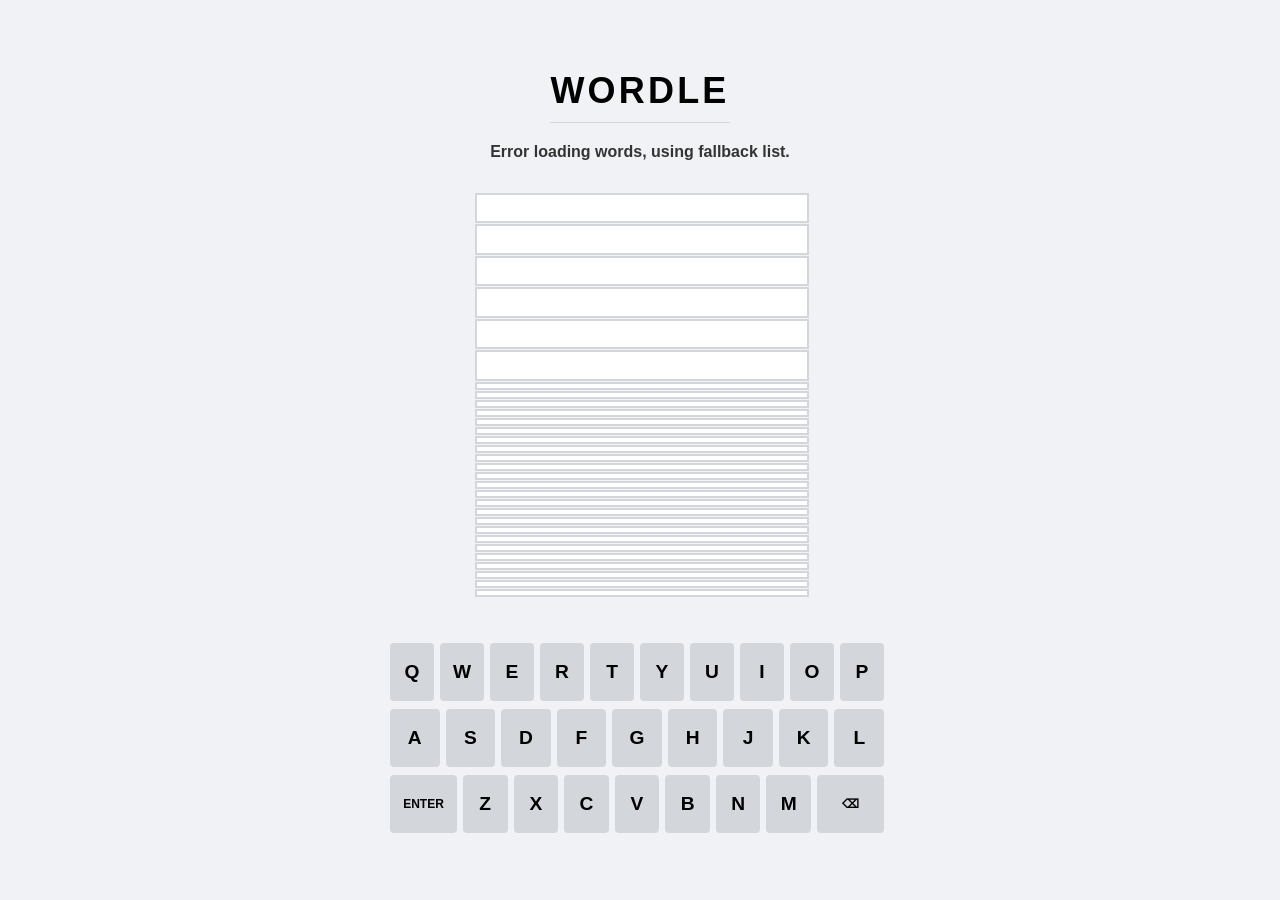
==== project/index.html @ 86db4f24 "Feat: Implement Wordle game with UI, logic and comments" ====
<!DOCTYPE html>
<html lang="en">
<head>
    <meta charset="UTF-8">
    <meta name="viewport" content="width=device-width, initial-scale=1.0">
    <title>Wordle Game</title>
    <link rel="stylesheet" href="index.css">
</head>
<body>
    <div class="game-container">
        <header>
            <h1>Wordle</h1>
        </header>
        
        <div id="message-container"></div>
        
        <div id="board-container">
            <!-- Grid will be generated by JS, or we can hardcode it here. 
                 Given the requirement for modularity, let's generate it or hardcode it clearly.
                 Hardcoding is easier for beginners to see the structure. -->
            <div id="board"></div>
        </div>

        <div id="keyboard-container">
            <!-- Keyboard will be generated by JS -->
        </div>

        <button id="restart-btn" style="display: none;">Play Again</button>
    </div>

    <script src="index.js"></script>
</body>
</html>
---- project/index.css ----
:root {
    --color-correct: #6aaa64;
    --color-present: #c9b458;
    --color-absent: #787c7e;
    --color-default: #ffffff;
    --color-border: #d3d6da;
    --color-text: #000000;
    --color-key-bg: #d3d6da;
    --key-height: 58px;
    --key-width: 43px;
}

body {
    font-family: 'Helvetica Neue', Arial, sans-serif;
    display: flex;
    flex-direction: column;
    align-items: center;
    justify-content: center;
    height: 100vh;
    margin: 0;
    background-color: #f0f2f5;
}

.game-container {
    width: 100%;
    max-width: 500px;
    display: flex;
    flex-direction: column;
    align-items: center;
}

header {
    border-bottom: 1px solid var(--color-border);
    margin-bottom: 20px;
}

h1 {
    font-weight: 700;
    font-size: 36px;
    letter-spacing: 0.2rem;
    text-transform: uppercase;
    margin: 10px 0;
}

#board-container {
    display: flex;
    justify-content: center;
    align-items: center;
    margin-bottom: 30px;
}

#board {
    display: grid;
    grid-template-rows: repeat(6, 1fr);
    grid-gap: 5px;
    padding: 10px;
    box-sizing: border-box;
    width: 350px;
    height: 420px;
}

.row {
    display: grid;
    grid-template-columns: repeat(5, 1fr);
    grid-gap: 5px;
}

.tile {
    width: 100%;
    height: 100%;
    border: 2px solid var(--color-border);
    display: flex;
    justify-content: center;
    align-items: center;
    font-size: 2rem;
    font-weight: bold;
    text-transform: uppercase;
    background-color: white;
    user-select: none;
}

/* Colors for tiles and keys */
.correct {
    background-color: var(--color-correct) !important;
    color: white !important;
    border-color: var(--color-correct) !important;
}

.present {
    background-color: var(--color-present) !important;
    color: white !important;
    border-color: var(--color-present) !important;
}

.absent {
    background-color: var(--color-absent) !important;
    color: white !important;
    border-color: var(--color-absent) !important;
}

.filled {
    border-color: #878a8c;
    animation: pop 0.1s;
}

/* Keyboard Styles */
#keyboard-container {
    width: 100%;
    margin-top: 10px;
    display: flex;
    flex-direction: column;
    align-items: center;
}

.keyboard-row {
    display: flex;
    width: 100%;
    margin: 0 auto 8px;
    touch-action: manipulation;
    justify-content: center;
}

.key {
    font-family: inherit;
    font-weight: bold;
    border: 0;
    padding: 0;
    margin: 0 6px 0 0;
    height: var(--key-height);
    border-radius: 4px;
    cursor: pointer;
    user-select: none;
    background-color: var(--color-key-bg);
    color: var(--color-text);
    flex: 1;
    display: flex;
    justify-content: center;
    align-items: center;
    text-transform: uppercase;
    font-size: 1.2rem;
}

.key-large {
    flex: 1.5;
    font-size: 12px;
}

/* Message Styles */
#message-container {
    height: 30px;
    margin-bottom: 10px;
    font-weight: bold;
    color: #333;
}

/* Button */
#restart-btn {
    margin-top: 20px;
    padding: 10px 20px;
    font-size: 16px;
    cursor: pointer;
    background-color: var(--color-correct);
    color: white;
    border: none;
    border-radius: 5px;
}

/* Animation */
@keyframes pop {
    0% { transform: scale(1); }
    50% { transform: scale(1.1); }
    100% { transform: scale(1); }
}
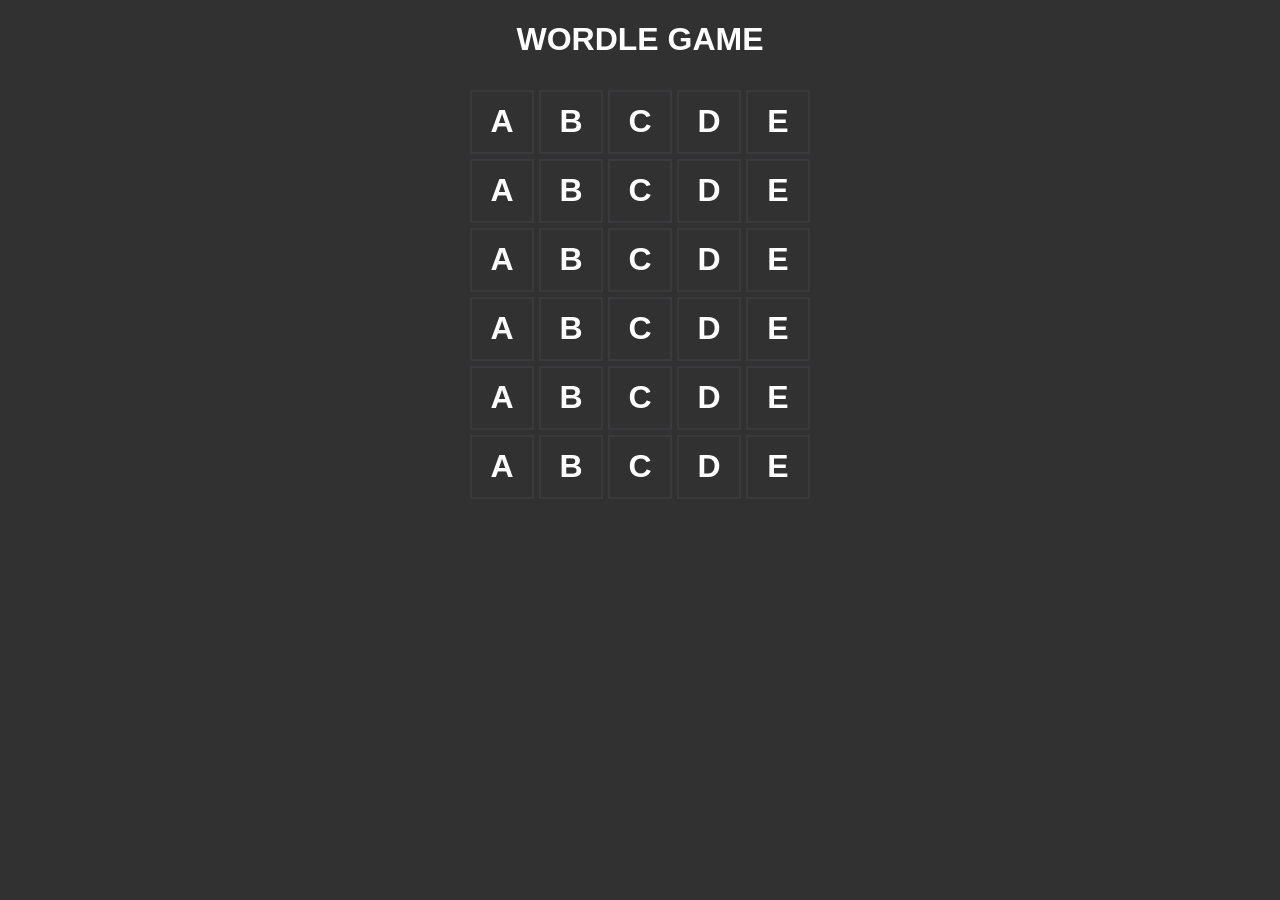
==== commit 37fd3211: "finish 4.2" ====
--- a/project/index.html
+++ b/project/index.html
@@ -3,30 +3,108 @@
 <head>
     <meta charset="UTF-8">
     <meta name="viewport" content="width=device-width, initial-scale=1.0">
-    <title>Wordle Game</title>
+    <title>Wordle</title>
     <link rel="stylesheet" href="index.css">
 </head>
 <body>
-    <div class="game-container">
+    <!-- 请在此文件中给出你的 html 代码并引入同目录下的 css 和 js 文件来实现样式和逻辑功能 -->
+    <div id="game-container">
+        <!-- all things that will be contain in this -->
+
         <header>
-            <h1>Wordle</h1>
+            <h1>WORDLE GAME</h1>
         </header>
-        
-        <div id="message-container"></div>
-        
-        <div id="board-container">
-            <!-- Grid will be generated by JS, or we can hardcode it here. 
-                 Given the requirement for modularity, let's generate it or hardcode it clearly.
-                 Hardcoding is easier for beginners to see the structure. -->
-            <div id="board"></div>
+
+
+
+
+
+
+
+    <div id="board-container">
+        <div id="board">
+
+            <div class="row">
+            <div class="tile">A</div>
+            <div class="tile">B</div>
+            <div class="tile">C</div>
+            <div class="tile">D</div>
+            <div class="tile">E</div>
+            </div>
+            <div class="row">
+            <div class="tile">A</div>
+            <div class="tile">B</div>
+            <div class="tile">C</div>
+            <div class="tile">D</div>
+            <div class="tile">E</div>
+            </div>
+            <div class="row">
+            <div class="tile">A</div>
+            <div class="tile">B</div>
+            <div class="tile">C</div>
+            <div class="tile">D</div>
+            <div class="tile">E</div>
+            </div>
+            <div class="row">
+            <div class="tile">A</div>
+            <div class="tile">B</div>
+            <div class="tile">C</div>
+            <div class="tile">D</div>
+            <div class="tile">E</div>
+            </div>
+            <div class="row">
+            <div class="tile">A</div>
+            <div class="tile">B</div>
+            <div class="tile">C</div>
+            <div class="tile">D</div>
+            <div class="tile">E</div>
+            </div>
+            <div class="row">
+            <div class="tile">A</div>
+            <div class="tile">B</div>
+            <div class="tile">C</div>
+            <div class="tile">D</div>
+            <div class="tile">E</div>
+            </div>
+
+
         </div>
 
-        <div id="keyboard-container">
-            <!-- Keyboard will be generated by JS -->
-        </div>
+        
+    </div>
 
-        <button id="restart-btn" style="display: none;">Play Again</button>
+
+
+    
+
+    <div id="keyboard-container"></div>
+
+
+
+
+
+
+
+
+
+
     </div>
+
+
+
+
+
+
+
+
+
+
+
+
+
+
+
+
 
     <script src="index.js"></script>
 </body>
--- a/project/index.css
+++ b/project/index.css
@@ -1,173 +1,60 @@
-:root {
-    --color-correct: #6aaa64;
-    --color-present: #c9b458;
-    --color-absent: #787c7e;
-    --color-default: #ffffff;
-    --color-border: #d3d6da;
-    --color-text: #000000;
-    --color-key-bg: #d3d6da;
-    --key-height: 58px;
-    --key-width: 43px;
+/* 请在此文件中给出你的 CSS 代码 */
+body {
+    font-family: Arial,Arial, Helvetica, sans-serif;
+    text-align: center;
+    background-color: rgba(0, 0, 0, 0.808);
+    color: white;
+    margin: 0%;
+
+    
 }
+#game-container {
+        display: flex;
+        flex-direction: column;
+        align-items: center;
+        height: 100vh;
+        width: 100%;
+        max-width: 500px;
+        margin: 0 auto;
 
-body {
-    font-family: 'Helvetica Neue', Arial, sans-serif;
-    display: flex;
-    flex-direction: column;
-    align-items: center;
-    justify-content: center;
-    height: 100vh;
-    margin: 0;
-    background-color: #f0f2f5;
-}
-
-.game-container {
-    width: 100%;
-    max-width: 500px;
-    display: flex;
-    flex-direction: column;
-    align-items: center;
-}
-
-header {
-    border-bottom: 1px solid var(--color-border);
-    margin-bottom: 20px;
-}
-
-h1 {
-    font-weight: 700;
-    font-size: 36px;
-    letter-spacing: 0.2rem;
-    text-transform: uppercase;
-    margin: 10px 0;
-}
-
-#board-container {
-    display: flex;
-    justify-content: center;
-    align-items: center;
-    margin-bottom: 30px;
-}
-
+    }
 #board {
     display: grid;
-    grid-template-rows: repeat(6, 1fr);
-    grid-gap: 5px;
+    grid-template-rows: repeat(6, 1fr); /* 6行 */
+    grid-gap: 5px; /* 间距 */
     padding: 10px;
     box-sizing: border-box;
-    width: 350px;
-    height: 420px;
-}
+    }
 
 .row {
     display: grid;
-    grid-template-columns: repeat(5, 1fr);
+    grid-template-columns: repeat(5, 1fr); /* 5列 */
     grid-gap: 5px;
-}
+    }
 
 .tile {
-    width: 100%;
-    height: 100%;
-    border: 2px solid var(--color-border);
-    display: flex;
-    justify-content: center;
-    align-items: center;
-    font-size: 2rem;
+    width: 60px; /* 如果手机端显示有问题，这里可能需要改成百分比 */
+    height: 60px;
+    border: 2px solid #3a3a3c; /* 灰色边框 */
+    display: inline-flex;
+    justify-content: center; /* 水平居中 */
+    align-items: center;     /* 垂直居中 */
+    font-size: 2rem;         /* 大字体 */
     font-weight: bold;
-    text-transform: uppercase;
-    background-color: white;
-    user-select: none;
-}
-
-/* Colors for tiles and keys */
+    text-transform: uppercase; /* 强制大写 */
+    }
+    /* 正确 - 绿色 */
 .correct {
-    background-color: var(--color-correct) !important;
-    color: white !important;
-    border-color: var(--color-correct) !important;
-}
-
+    background-color: #538d4e;
+    border-color: #538d4e;
+    }
+    /* 存在但位置错 - 黄色 */
 .present {
-    background-color: var(--color-present) !important;
-    color: white !important;
-    border-color: var(--color-present) !important;
-}
-
+    background-color: #b59f3b;
+    border-color: #b59f3b;
+    }
+    /* 不存在 - 灰色 */
 .absent {
-    background-color: var(--color-absent) !important;
-    color: white !important;
-    border-color: var(--color-absent) !important;
-}
-
-.filled {
-    border-color: #878a8c;
-    animation: pop 0.1s;
-}
-
-/* Keyboard Styles */
-#keyboard-container {
-    width: 100%;
-    margin-top: 10px;
-    display: flex;
-    flex-direction: column;
-    align-items: center;
-}
-
-.keyboard-row {
-    display: flex;
-    width: 100%;
-    margin: 0 auto 8px;
-    touch-action: manipulation;
-    justify-content: center;
-}
-
-.key {
-    font-family: inherit;
-    font-weight: bold;
-    border: 0;
-    padding: 0;
-    margin: 0 6px 0 0;
-    height: var(--key-height);
-    border-radius: 4px;
-    cursor: pointer;
-    user-select: none;
-    background-color: var(--color-key-bg);
-    color: var(--color-text);
-    flex: 1;
-    display: flex;
-    justify-content: center;
-    align-items: center;
-    text-transform: uppercase;
-    font-size: 1.2rem;
-}
-
-.key-large {
-    flex: 1.5;
-    font-size: 12px;
-}
-
-/* Message Styles */
-#message-container {
-    height: 30px;
-    margin-bottom: 10px;
-    font-weight: bold;
-    color: #333;
-}
-
-/* Button */
-#restart-btn {
-    margin-top: 20px;
-    padding: 10px 20px;
-    font-size: 16px;
-    cursor: pointer;
-    background-color: var(--color-correct);
-    color: white;
-    border: none;
-    border-radius: 5px;
-}
-
-/* Animation */
-@keyframes pop {
-    0% { transform: scale(1); }
-    50% { transform: scale(1.1); }
-    100% { transform: scale(1); }
-}
+    background-color: #3a3a3c;
+    border-color: #3a3a3c;
+    }
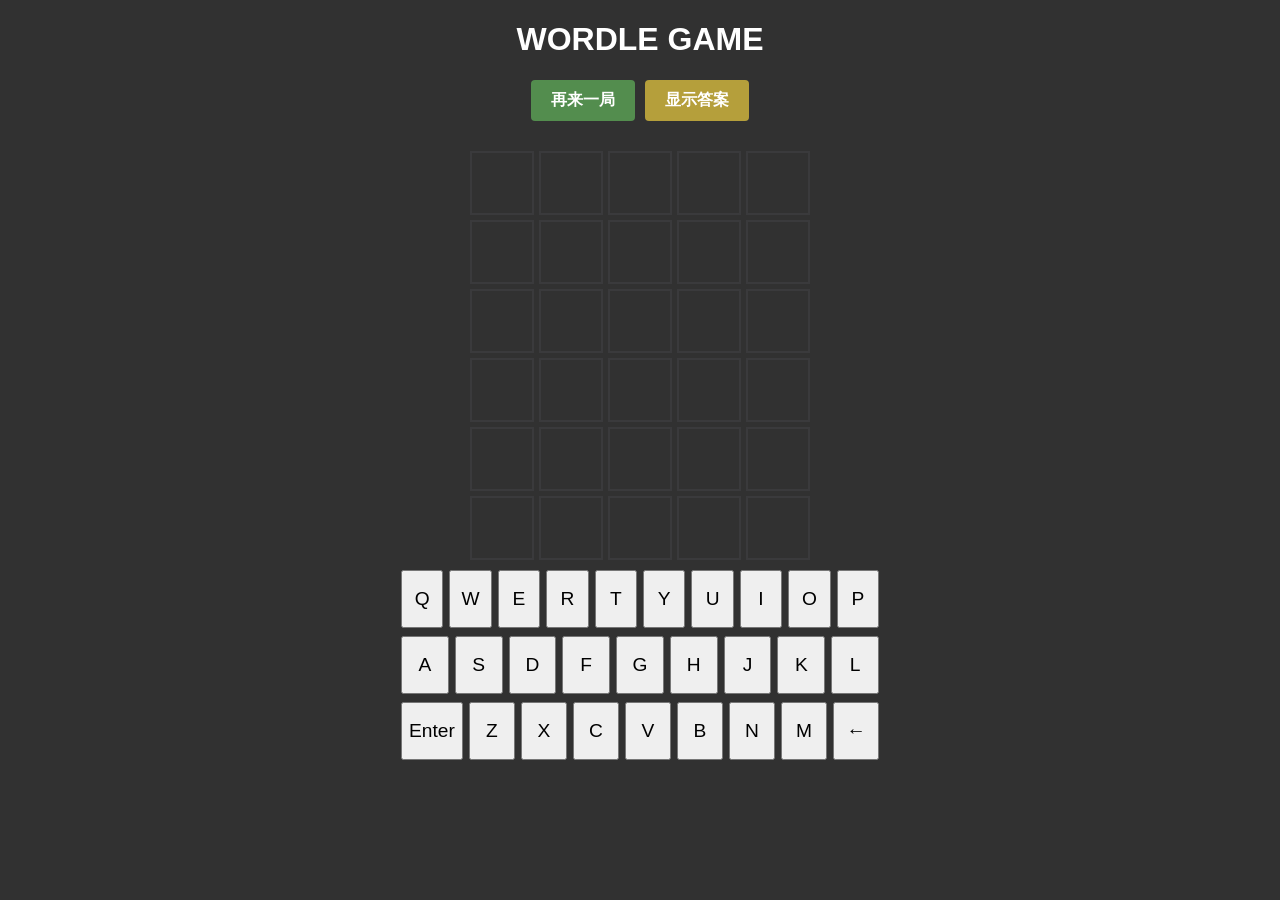
==== commit 5c7787f0: "优化逻辑，更新注释" ====
--- a/project/index.html
+++ b/project/index.html
@@ -1,11 +1,13 @@
 <!DOCTYPE html>
 <html lang="en">
+
 <head>
     <meta charset="UTF-8">
     <meta name="viewport" content="width=device-width, initial-scale=1.0">
     <title>Wordle</title>
-    <link rel="stylesheet" href="index.css">
+    <link rel="stylesheet" href="index.css"><!-- 引入同目录下的 index.css 文件来实现样式 -->
 </head>
+
 <body>
     <!-- 请在此文件中给出你的 html 代码并引入同目录下的 css 和 js 文件来实现样式和逻辑功能 -->
     <div id="game-container">
@@ -13,99 +15,63 @@
 
         <header>
             <h1>WORDLE GAME</h1>
+            <div class="controls">
+                <button id="restart-btn" class="control-btn">再来一局</button>
+                <button id="show-answer-btn" class="control-btn">显示答案</button>
+            </div>
         </header>
 
+        <div id="board-container">
+            <div id="board">
 
-
-
-
-
-
-    <div id="board-container">
-        <div id="board">
-
-            <div class="row">
-            <div class="tile">A</div>
-            <div class="tile">B</div>
-            <div class="tile">C</div>
-            <div class="tile">D</div>
-            <div class="tile">E</div>
+                <div class="row">
+                    <div class="tile">1A</div>
+                    <div class="tile">1B</div>
+                    <div class="tile">1C</div>
+                    <div class="tile">1D</div>
+                    <div class="tile">1E</div>
+                </div>
+                <div class="row">
+                    <div class="tile">2A</div>
+                    <div class="tile">2B</div>
+                    <div class="tile">2C</div>
+                    <div class="tile">2D</div>
+                    <div class="tile">2E</div>
+                </div>
+                <div class="row">
+                    <div class="tile">3A</div>
+                    <div class="tile">3B</div>
+                    <div class="tile">3C</div>
+                    <div class="tile">3D</div>
+                    <div class="tile">3E</div>
+                </div>
+                <div class="row">
+                    <div class="tile">4A</div>
+                    <div class="tile">4B</div>
+                    <div class="tile">4C</div>
+                    <div class="tile">4D</div>
+                    <div class="tile">4E</div>
+                </div>
+                <div class="row">
+                    <div class="tile">5A</div>
+                    <div class="tile">5B</div>
+                    <div class="tile">5C</div>
+                    <div class="tile">5D</div>
+                    <div class="tile">5E</div>
+                </div>
+                <div class="row">
+                    <div class="tile">6A</div>
+                    <div class="tile">6B</div>
+                    <div class="tile">6C</div>
+                    <div class="tile">6D</div>
+                    <div class="tile">6E</div>
+                </div>
             </div>
-            <div class="row">
-            <div class="tile">A</div>
-            <div class="tile">B</div>
-            <div class="tile">C</div>
-            <div class="tile">D</div>
-            <div class="tile">E</div>
-            </div>
-            <div class="row">
-            <div class="tile">A</div>
-            <div class="tile">B</div>
-            <div class="tile">C</div>
-            <div class="tile">D</div>
-            <div class="tile">E</div>
-            </div>
-            <div class="row">
-            <div class="tile">A</div>
-            <div class="tile">B</div>
-            <div class="tile">C</div>
-            <div class="tile">D</div>
-            <div class="tile">E</div>
-            </div>
-            <div class="row">
-            <div class="tile">A</div>
-            <div class="tile">B</div>
-            <div class="tile">C</div>
-            <div class="tile">D</div>
-            <div class="tile">E</div>
-            </div>
-            <div class="row">
-            <div class="tile">A</div>
-            <div class="tile">B</div>
-            <div class="tile">C</div>
-            <div class="tile">D</div>
-            <div class="tile">E</div>
-            </div>
-
-
         </div>
-
-        
+        <div id="keyboard-container"></div>
     </div>
 
+    <script src="index.js"></script><!-- 引入同目录下的 index.js 文件来实现游戏的逻辑功能 -->
+</body>
 
-
-    
-
-    <div id="keyboard-container"></div>
-
-
-
-
-
-
-
-
-
-
-    </div>
-
-
-
-
-
-
-
-
-
-
-
-
-
-
-
-
-
-    <script src="index.js"></script>
-</body>
 </html>
--- a/project/index.css
+++ b/project/index.css
@@ -18,6 +18,37 @@
         margin: 0 auto;
 
     }
+/* 虚拟键盘容器 */
+
+#keyboard-container {
+    width: 100%;
+    max-width: 500px; /* 它可以和棋盘一样宽 */
+    padding: 0 8px;   /* 左右留点缝隙 */
+    box-sizing: border-box; /* 确保 padding 不撑大容器 */
+}
+
+.key-btn {
+    /* 强制指定最小高度和字体 */
+    height: 58px !important; 
+    font-size: 1.2rem; /* 字体大一点 */
+    
+    flex: 1; /* 均分对齐 */
+    margin: 0 3px; /* 间距适中 */
+    
+    -webkit-user-select: none;
+    -moz-user-select: none;
+    -ms-user-select: none;
+    user-select: none;
+}
+
+
+
+/* 键盘按键变色后也需要变白字 */
+button.correct, button.present, button.absent {
+    color: white !important;
+    border: none;
+}
+
 #board {
     display: grid;
     grid-template-rows: repeat(6, 1fr); /* 6行 */
@@ -57,4 +88,48 @@
 .absent {
     background-color: #3a3a3c;
     border-color: #3a3a3c;
-    }+    }
+.keyboard-row {
+    display: flex;
+    justify-content: center;
+    margin: 0 auto 8px;
+}
+
+/* 控制按钮样式 */
+.controls {
+    display: flex;
+    justify-content: center;
+    gap: 10px;
+    margin-bottom: 20px;
+}
+
+.control-btn {
+    background-color: #818384;
+    color: white;
+    font-size: 1rem;
+    padding: 10px 20px;
+    border: none;
+    border-radius: 4px;
+    cursor: pointer;
+    font-weight: bold;
+}
+
+.control-btn:hover {
+    background-color: #565758;
+}
+
+#restart-btn {
+    background-color: #538d4e; /* 绿色，类似 play/valid 动作 */
+}
+
+#restart-btn:hover {
+    background-color: #43703e;
+}
+
+#show-answer-btn {
+    background-color: #b59f3b; /* 黄色，类似 warning/hint 动作 */
+}
+
+#show-answer-btn:hover {
+    background-color: #927f2f;
+}
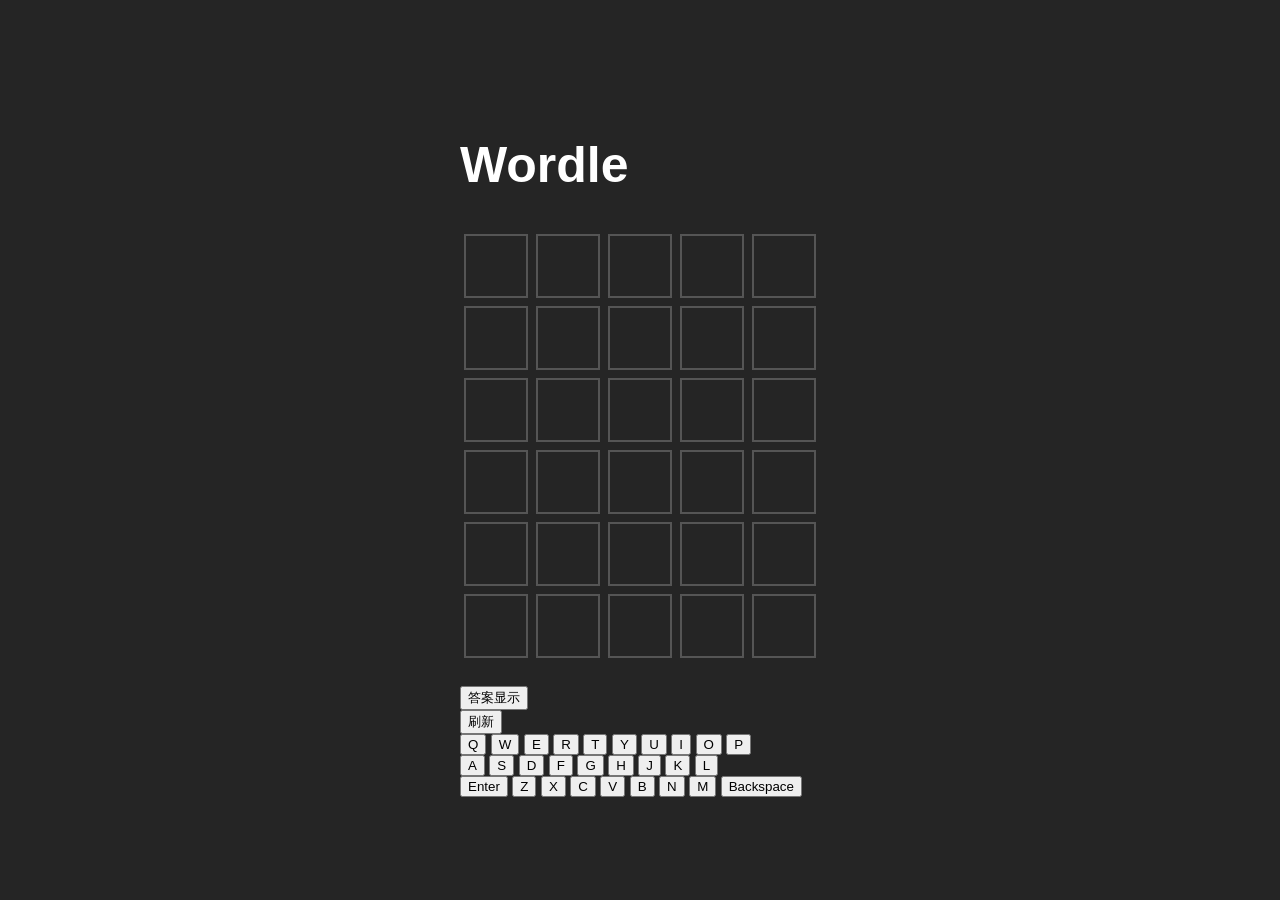
==== commit 543f2c0b: "劣质手搓版" ====
--- a/project/index.html
+++ b/project/index.html
@@ -1,77 +1,109 @@
 <!DOCTYPE html>
 <html lang="en">
-
 <head>
     <meta charset="UTF-8">
     <meta name="viewport" content="width=device-width, initial-scale=1.0">
     <title>Wordle</title>
-    <link rel="stylesheet" href="index.css"><!-- 引入同目录下的 index.css 文件来实现样式 -->
+    <link rel="stylesheet" href="index.css">
 </head>
-
 <body>
     <!-- 请在此文件中给出你的 html 代码并引入同目录下的 css 和 js 文件来实现样式和逻辑功能 -->
-    <div id="game-container">
-        <!-- all things that will be contain in this -->
+    <div class="game-container">
+        <h1>Wordle</h1>
 
-        <header>
-            <h1>WORDLE GAME</h1>
-            <div class="controls">
-                <button id="restart-btn" class="control-btn">再来一局</button>
-                <button id="show-answer-btn" class="control-btn">显示答案</button>
+        <div class="grid">
+            <div class="row" id = "row1">
+                <div class="cell" id = "cell1"></div>
+                <div class="cell" id = "cell2"></div>
+                <div class="cell" id = "cell3"></div>
+                <div class="cell" id = "cell4"></div>
+                <div class="cell" id = "cell5"></div>
             </div>
-        </header>
-
-        <div id="board-container">
-            <div id="board">
-
-                <div class="row">
-                    <div class="tile">1A</div>
-                    <div class="tile">1B</div>
-                    <div class="tile">1C</div>
-                    <div class="tile">1D</div>
-                    <div class="tile">1E</div>
-                </div>
-                <div class="row">
-                    <div class="tile">2A</div>
-                    <div class="tile">2B</div>
-                    <div class="tile">2C</div>
-                    <div class="tile">2D</div>
-                    <div class="tile">2E</div>
-                </div>
-                <div class="row">
-                    <div class="tile">3A</div>
-                    <div class="tile">3B</div>
-                    <div class="tile">3C</div>
-                    <div class="tile">3D</div>
-                    <div class="tile">3E</div>
-                </div>
-                <div class="row">
-                    <div class="tile">4A</div>
-                    <div class="tile">4B</div>
-                    <div class="tile">4C</div>
-                    <div class="tile">4D</div>
-                    <div class="tile">4E</div>
-                </div>
-                <div class="row">
-                    <div class="tile">5A</div>
-                    <div class="tile">5B</div>
-                    <div class="tile">5C</div>
-                    <div class="tile">5D</div>
-                    <div class="tile">5E</div>
-                </div>
-                <div class="row">
-                    <div class="tile">6A</div>
-                    <div class="tile">6B</div>
-                    <div class="tile">6C</div>
-                    <div class="tile">6D</div>
-                    <div class="tile">6E</div>
-                </div>
+            <div class="row" id = "row2">
+                <div class="cell" id = "cell6"></div>
+                <div class="cell" id = "cell7"></div>
+                <div class="cell" id = "cell8"></div>
+                <div class="cell" id = "cell9"></div>
+                <div class="cell" id = "cell10"></div>
+            </div>
+            <div class="row" id = "row3">
+                <div class="cell" id = "cell11"></div>
+                <div class="cell" id = "cell12"></div>
+                <div class="cell" id = "cell13"></div>
+                <div class="cell" id = "cell14"></div>
+                <div class="cell" id = "cell15"></div>
+            </div>
+            <div class="row" id = "row4">
+                <div class="cell" id = "cell16"></div>
+                <div class="cell" id = "cell17"></div>
+                <div class="cell" id = "cell18"></div>
+                <div class="cell" id = "cell19"></div>
+                <div class="cell" id = "cell20"></div>
+            </div>
+            <div class="row" id = "row5">   
+                <div class="cell" id = "cell21"></div>
+                <div class="cell" id = "cell22"></div>
+                <div class="cell" id = "cell23"></div>
+                <div class="cell" id = "cell24"></div>
+                <div class="cell" id = "cell25"></div>  
+            </div>
+            <div class="row" id="row6">
+                <div class="cell" id = "cell26"></div>
+                <div class="cell" id = "cell27"></div>
+                <div class="cell" id = "cell28"></div>
+                <div class="cell" id = "cell29"></div>
+                <div class="cell" id = "cell30"></div>
             </div>
         </div>
-        <div id="keyboard-container"></div>
+
+        <div class="answer">
+            <button id="showAnswer">答案显示</button>
+        </div>
+
+        <div class="refresh">
+            <button id="refresh">刷新</button>
+        </div>
+
+        <div class="keyboard">
+            <div class="keyboard-row1">
+                <button class="key" id="keyQ">Q</button>
+                <button class="key" id="keyW">W</button>
+                <button class="key" id="keyE">E</button>
+                <button class="key" id="keyR">R</button>
+                <button class="key" id="keyT">T</button>
+                <button class="key" id="keyY">Y</button>
+                <button class="key" id="keyU">U</button>
+                <button class="key" id="keyI">I</button>
+                <button class="key" id="keyO">O</button>
+                <button class="key" id="keyP">P</button>
+            </div>
+            <div class="keyboard-row2">
+                <button class="key" id="keyA">A</button>
+                <button class="key" id="keyS">S</button>
+                <button class="key" id="keyD">D</button>
+                <button class="key" id="keyF">F</button>
+                <button class="key" id="keyG">G</button>
+                <button class="key" id="keyH">H</button>
+                <button class="key" id="keyJ">J</button>
+                <button class="key" id="keyK">K</button>
+                <button class="key" id="keyL">L</button>
+            </div>
+            <div class="keyboard-row3">
+                <button class="longkey" id="keyEnter">Enter</button>
+                <button class="key" id="keyZ">Z</button>
+                <button class="key" id="keyX">X</button>
+                <button class="key" id="keyC">C</button>
+                <button class="key" id="keyV">V</button>
+                <button class="key" id="keyB">B</button>
+                <button class="key" id="keyN">N</button>
+                <button class="key" id="keyM">M</button>
+                <button class="longkey" id="keyBackspace">Backspace</button>
+            </div>
+        </div>
+
+
     </div>
 
-    <script src="index.js"></script><!-- 引入同目录下的 index.js 文件来实现游戏的逻辑功能 -->
+    <script src="index.js"></script>
 </body>
-
-</html>+</html>
--- a/project/index.css
+++ b/project/index.css
@@ -1,135 +1,72 @@
 /* 请在此文件中给出你的 CSS 代码 */
 body {
-    font-family: Arial,Arial, Helvetica, sans-serif;
-    text-align: center;
-    background-color: rgba(0, 0, 0, 0.808);
+    font-family: Arial, sans-serif;
+    background-color: #252525;
     color: white;
-    margin: 0%;
-
-    
+    display: flex;/* 使用 Flexbox 布局*/
+    justify-content: center;/* 水平居中+*/
+    align-items: center;/* 垂直居中 */
+    min-height: 100vh;/* 使 body 占满整个视口高度 */
+    margin: 0;/* 去除默认的 margin */
 }
-#game-container {
-        display: flex;
-        flex-direction: column;
-        align-items: center;
-        height: 100vh;
-        width: 100%;
-        max-width: 500px;
-        margin: 0 auto;
-
-    }
-/* 虚拟键盘容器 */
-
-#keyboard-container {
-    width: 100%;
-    max-width: 500px; /* 它可以和棋盘一样宽 */
-    padding: 0 8px;   /* 左右留点缝隙 */
-    box-sizing: border-box; /* 确保 padding 不撑大容器 */
+h1 {
+    margin-bottom: 20px;/* 标题下方的间距 */
+    font-size: 50px;/* 标题字体大小 */
 }
-
-.key-btn {
-    /* 强制指定最小高度和字体 */
-    height: 58px !important; 
-    font-size: 1.2rem; /* 字体大一点 */
-    
-    flex: 1; /* 均分对齐 */
-    margin: 0 3px; /* 间距适中 */
-    
-    -webkit-user-select: none;
-    -moz-user-select: none;
-    -ms-user-select: none;
-    user-select: none;
+.grid {
+    display: inline-block;/* 使 grid 元素成为一个行内块元素 */
+    margin: 20px auto;/* 上下外边距为 20px，左右自动 */
 }
-
-
-
-/* 键盘按键变色后也需要变白字 */
-button.correct, button.present, button.absent {
-    color: white !important;
-    border: none;
+/* 行样式 */
+.row {
+    display: flex;/* 使用 Flexbox 布局 */
+    justify-content: center;/* 水平居中 */
+    margin-bottom: 8px;/* 行之间的间距 */
 }
-
-#board {
-    display: grid;
-    grid-template-rows: repeat(6, 1fr); /* 6行 */
-    grid-gap: 5px; /* 间距 */
-    padding: 10px;
-    box-sizing: border-box;
-    }
-
-.row {
-    display: grid;
-    grid-template-columns: repeat(5, 1fr); /* 5列 */
-    grid-gap: 5px;
-    }
-
-.tile {
-    width: 60px; /* 如果手机端显示有问题，这里可能需要改成百分比 */
-    height: 60px;
-    border: 2px solid #3a3a3c; /* 灰色边框 */
-    display: inline-flex;
-    justify-content: center; /* 水平居中 */
-    align-items: center;     /* 垂直居中 */
-    font-size: 2rem;         /* 大字体 */
-    font-weight: bold;
-    text-transform: uppercase; /* 强制大写 */
-    }
-    /* 正确 - 绿色 */
-.correct {
-    background-color: #538d4e;
-    border-color: #538d4e;
-    }
-    /* 存在但位置错 - 黄色 */
-.present {
-    background-color: #b59f3b;
-    border-color: #b59f3b;
-    }
-    /* 不存在 - 灰色 */
-.absent {
-    background-color: #3a3a3c;
-    border-color: #3a3a3c;
-    }
-.keyboard-row {
-    display: flex;
-    justify-content: center;
-    margin: 0 auto 8px;
+/* 单元格样式 */
+.cell {
+    width: 60px;/* 单元格宽度 */
+    height: 60px;/* 单元格高度 */
+    border: 2px solid #555;/* 单元格边框 */
+    margin: 0 4px;/* 单元格之间的水平间距 */
+    display: flex;/* 使用 Flexbox 布局 */
+    justify-content: center;/* 水平居中 */
+    align-items: center;/* 垂直居中 */
+    font-size: 24px;/* 字体大小 */
+    font-weight: bold;/* 字体加粗 */
+    text-transform: uppercase;/* 字母大写 */
 }
-
-/* 控制按钮样式 */
-.controls {
-    display: flex;
-    justify-content: center;
-    gap: 10px;
-    margin-bottom: 20px;
+.cell.filled {
+    border-color: burlywood;/* 填充单元格的边框颜色 */
+    color: white;/* 填充单元格的文字颜色 */
 }
-
-.control-btn {
-    background-color: #818384;
-    color: white;
-    font-size: 1rem;
-    padding: 10px 20px;
-    border: none;
-    border-radius: 4px;
-    cursor: pointer;
-    font-weight: bold;
+/* 正确位置的单元格样式 */
+.cell.correct {
+    background-color: #6aaa64;/* 绿色背景 */
+    border-color: #6aaa64;/* 绿色边框 */
+    color: white;/* 白色文字 */
 }
-
-.control-btn:hover {
-    background-color: #565758;
+/* 错误位置但存在的单元格样式 */
+.cell.present {
+    background-color: #c9b458;/* 黄色背景 */
+    border-color: #c9b458;/* 黄色边框 */
+    color: white;/* 白色文字 */
 }
-
-#restart-btn {
-    background-color: #538d4e; /* 绿色，类似 play/valid 动作 */
+/* 不存在的单元格样式 */
+.cell.absent {
+    background-color: #787c7e;/* 灰色背景 */
+    border-color: #787c7e;/* 灰色边框 */
+    color: white;/* 白色文字 */
 }
-
-#restart-btn:hover {
-    background-color: #43703e;
+.key.correct{
+    background-color: #6aaa64;/* 绿色背景 */
+    color: white;/* 白色文字 */
 }
-
-#show-answer-btn {
-    background-color: #b59f3b; /* 黄色，类似 warning/hint 动作 */
+.key.present{
+    background-color: #c9b458;/* 黄色背景 */
+    color: white;/* 白色文字 */ 
 }
-
-#show-answer-btn:hover {
-    background-color: #927f2f;
+.key.absent{
+    background-color: #787c7e;/* 灰色背景 */
+    color: white;/* 白色文字 */
 }
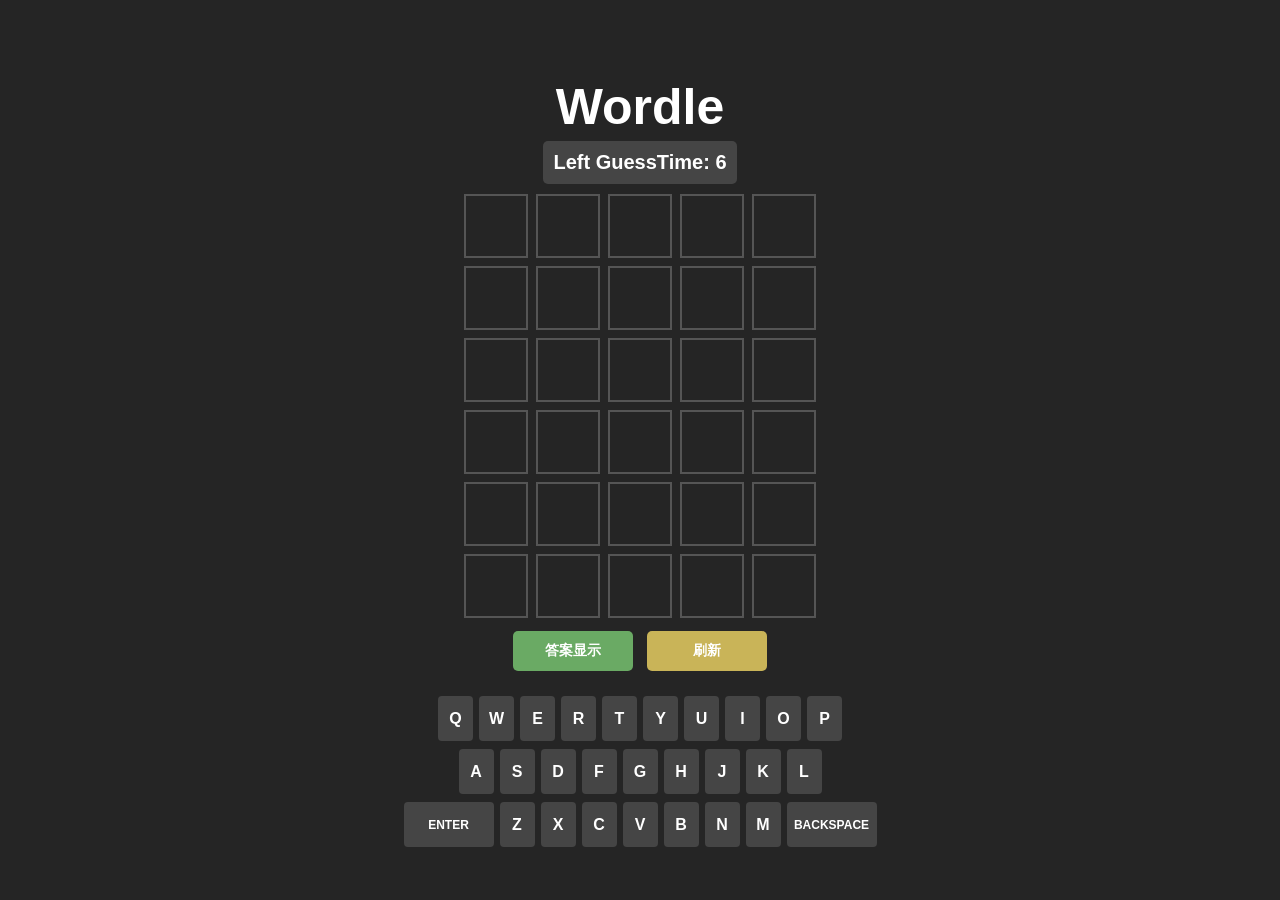
==== commit 45020022: "add some display feature and update md" ====
--- a/project/index.html
+++ b/project/index.html
@@ -10,7 +10,7 @@
     <!-- 请在此文件中给出你的 html 代码并引入同目录下的 css 和 js 文件来实现样式和逻辑功能 -->
     <div class="game-container">
         <h1>Wordle</h1>
-
+        <h3 id = "leftGuessTime">Left GuessTime: 6</h3>
         <div class="grid">
             <div class="row" id = "row1">
                 <div class="cell" id = "cell1"></div>
@@ -55,13 +55,9 @@
                 <div class="cell" id = "cell30"></div>
             </div>
         </div>
-
-        <div class="answer">
-            <button id="showAnswer">答案显示</button>
-        </div>
-
-        <div class="refresh">
-            <button id="refresh">刷新</button>
+        <div>
+            <button  class="setting" id="showAnswer">答案显示</button>
+            <button  class="setting" id="refresh">刷新</button>
         </div>
 
         <div class="keyboard">
--- a/project/index.css
+++ b/project/index.css
@@ -1,21 +1,36 @@
 /* 请在此文件中给出你的 CSS 代码 */
+.game-container {
+    display: flex;
+    flex-direction: column;
+    align-items: center;
+    justify-content: center;
+    min-height: 100vh;
+}
+
 body {
+    display: flex;
+    flex-direction: column;
     font-family: Arial, sans-serif;
     background-color: #252525;
     color: white;
-    display: flex;/* 使用 Flexbox 布局*/
-    justify-content: center;/* 水平居中+*/
-    align-items: center;/* 垂直居中 */
-    min-height: 100vh;/* 使 body 占满整个视口高度 */
-    margin: 0;/* 去除默认的 margin */
+    margin: 0;
 }
 h1 {
-    margin-bottom: 20px;/* 标题下方的间距 */
+    margin-bottom: 0px;/* 标题下方的间距 */
     font-size: 50px;/* 标题字体大小 */
+    text-align: center;/* 文本居中 */
+}
+#leftGuessTime{
+    margin-top: 5px;/* 标题上方的间距 */
+    margin-bottom: 10px;/* 标题下方的间距 */
+    font-size: 20px;/* 标题字体大小 */
+    text-align: center;/* 文本居中 */
+    border-radius: 5px;/* 圆角 */
+    background-color: #555555ac;/* 背景颜色 */
+    padding: 10px;/* 内边距 */
 }
 .grid {
-    display: inline-block;/* 使 grid 元素成为一个行内块元素 */
-    margin: 20px auto;/* 上下外边距为 20px，左右自动 */
+    display: inline-block;
 }
 /* 行样式 */
 .row {
@@ -58,15 +73,108 @@
     border-color: #787c7e;/* 灰色边框 */
     color: white;/* 白色文字 */
 }
+.keyboard {
+    display: flex;
+    flex-direction: column;
+    align-items: center;
+    margin-top: 20px;
+}
+
+.keyboard-row1,
+.keyboard-row2,
+.keyboard-row3 {
+    display: flex;
+    justify-content: center;
+    margin-bottom: 8px;
+}
+
+.longkey {
+    width: 90px;
+    height: 45px;
+    margin: 0 3px;
+    display: flex;
+    justify-content: center;
+    align-items: center;
+    font-size: 12px;
+    font-weight: bold;
+    text-transform: uppercase;
+    background-color: #555555ac;
+    color: white;
+    border: none;
+    border-radius: 4px;
+    cursor: pointer;
+}
+.longkey:hover {
+    background-color: #777777ac;/* 键盘按键悬停时的背景颜色 */
+}
+
+.key {
+    width: 35px;
+    height: 45px;
+    margin: 0 3px;
+    display: flex;
+    justify-content: center;
+    align-items: center;
+    font-size: 16px;
+    font-weight: bold;
+    text-transform: uppercase;
+    background-color: #555555ac;
+    color: white;
+    border: none;
+    border-radius: 4px;
+    cursor: pointer;
+
+}
+.key:hover {
+    background-color: #777777ac;/* 键盘按键悬停时的背景颜色 */
+}
 .key.correct{
+
     background-color: #6aaa64;/* 绿色背景 */
     color: white;/* 白色文字 */
+}
+.key.correct:hover {
+    background-color: #5a9954;/* 键盘按键悬停时的背景颜色 */
 }
 .key.present{
     background-color: #c9b458;/* 黄色背景 */
     color: white;/* 白色文字 */ 
 }
+.key.present:hover {
+    background-color: #b8a74d;/* 键盘按键悬停时的背景颜色 */
+}
 .key.absent{
-    background-color: #787c7e;/* 灰色背景 */
+    background-color: rgba(128, 128, 128, 0);/* 灰色背景 */
     color: white;/* 白色文字 */
-}+}
+.key.absent:hover {
+    background-color: rgba(128, 128, 128, 0);/* 键盘按键悬停时的背景颜色 */
+}
+.setting{
+    width: 120px;/* 设置按钮宽度 */
+    height: 40px;/* 设置按钮高度 */
+    margin: 5px;/* 设置按钮之间的间距 */
+    display: inline-flex;/* 使用 Flexbox 布局 */
+    justify-content: center;/* 水平居中 */
+    align-items: center;/* 垂直居中 */
+    font-size: 14px;/* 设置按钮字体大小 */
+    font-weight: bold;/* 设置按钮字体加粗 */
+    text-transform: uppercase;/* 设置按钮字母大写 */
+    border: none;/* 去除设置按钮边框 */
+    border-radius: 5px;/* 设置按钮圆角 */
+    cursor: pointer;/* 鼠标悬停时显示为指针 */
+}
+#showAnswer {
+    background-color: #6aaa64;/* 按钮背景颜色 */
+    color: white;/* 按钮文字颜色 */
+}
+#showAnswer:hover {
+    background-color: #5a9954;/* 按钮悬停时的背景颜色 */
+}
+#refresh {
+    background-color: #c9b458;/* 按钮背景颜色 */
+    color: white;/* 按钮文字颜色 */
+}
+#refresh:hover {
+    background-color: #b8a74d;/* 按钮悬停时的背景颜色 */
+}
